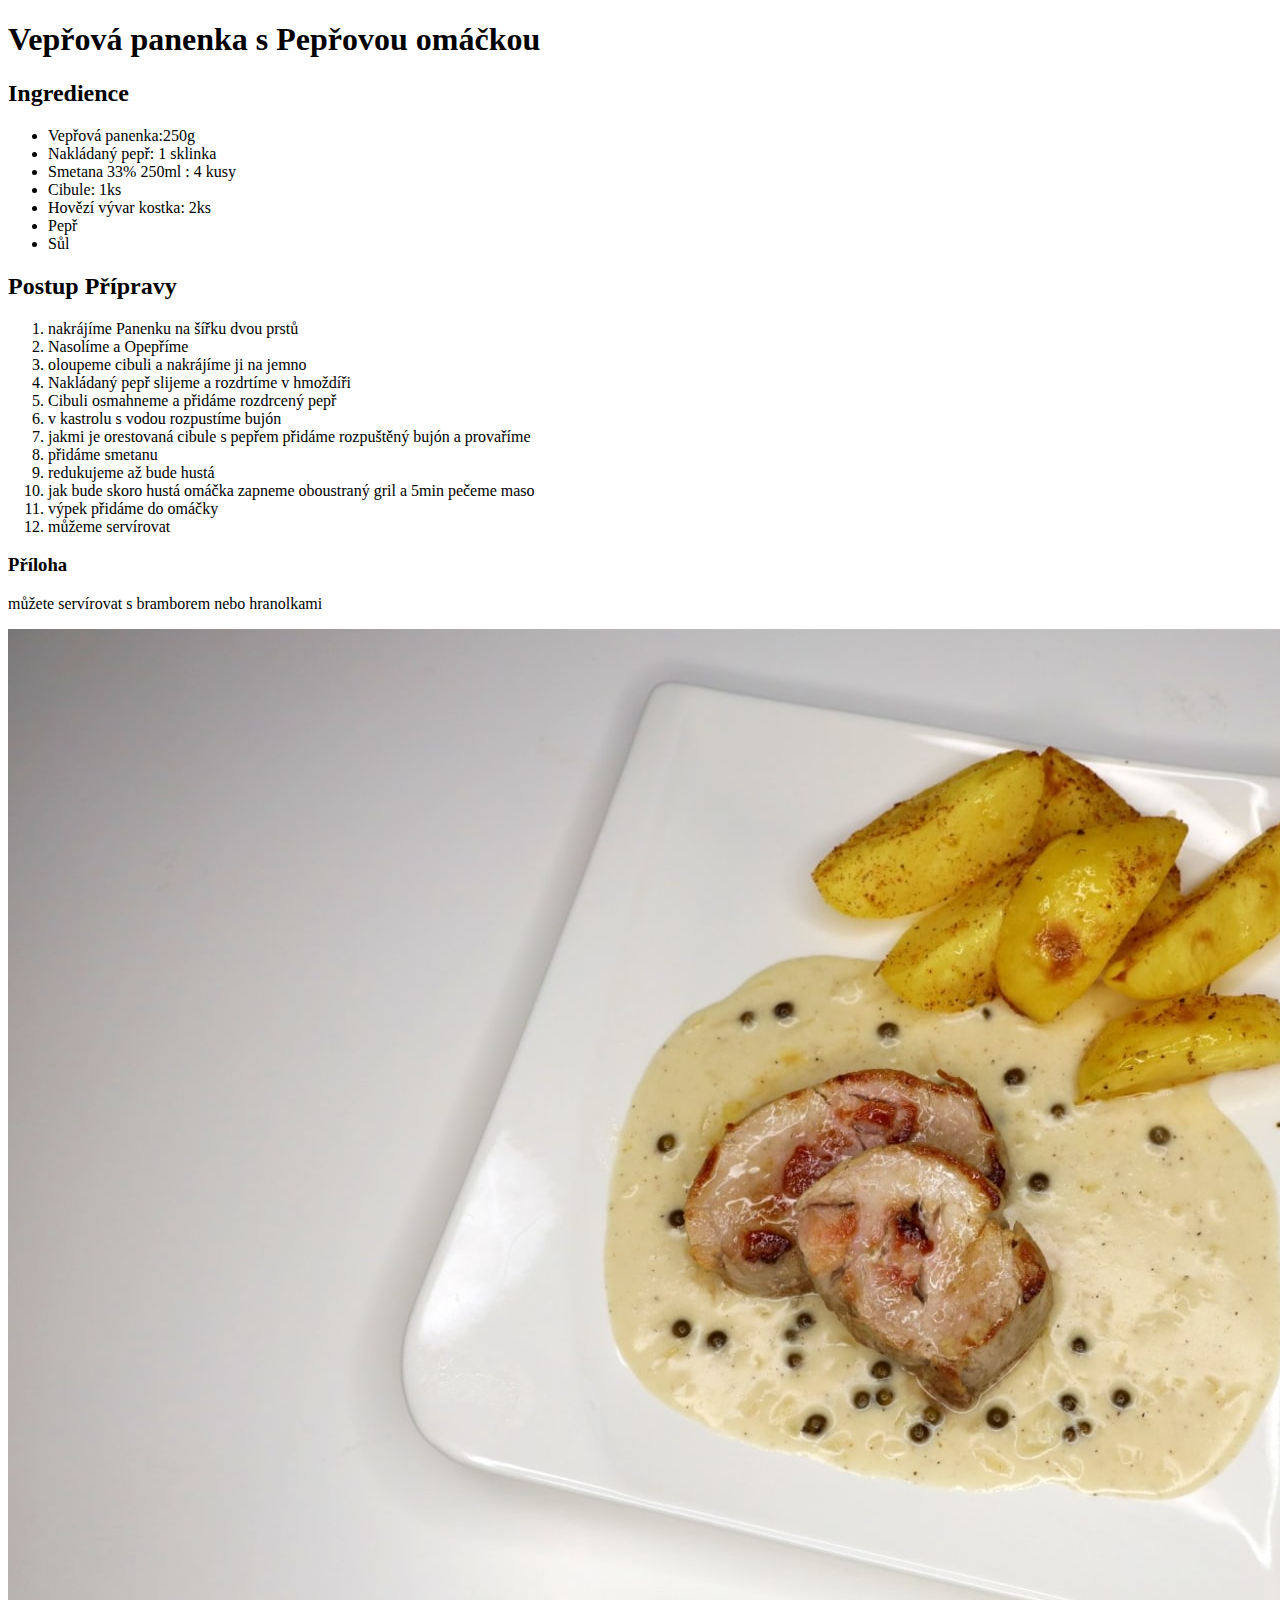
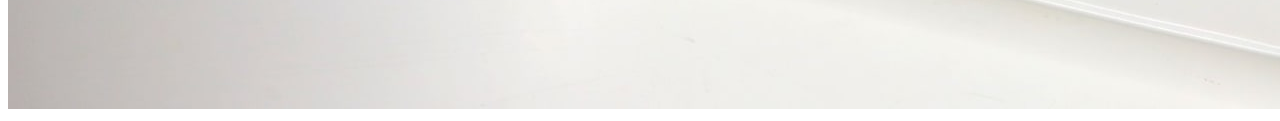
==== index.html @ ee954fdd "vepřová panenka" ====
<!DOCTYPE html>
<html lang="en">
    <head>
        <meta charset="UTF-8">
        <meta name="viewport" content="width=device-width, initial-scale=1.0">
        <title>DU-1</title>
    </head>
    <body>
    
        <h1>Vepřová panenka s Pepřovou omáčkou</h1> 

        <h2>Ingredience</h2>

        <ul>
            <li>Vepřová panenka:250g </li>
            <li>Nakládaný pepř: 1 sklinka</li>
            <li>Smetana 33% 250ml : 4 kusy </li>
            <li>Cibule: 1ks</li>
            <li>Hovězí vývar kostka: 2ks</li>
            <li>Pepř</li>
            <li>Sůl</li>
        </ul>
        <h2>Postup Přípravy</h2>
        <ol>
            <li>nakrájíme Panenku na šířku dvou prstů</li>
            <li>Nasolíme a Opepříme</li>
            <li>oloupeme cibuli a nakrájíme ji na jemno</li>
            <li>Nakládaný pepř slijeme a rozdrtíme v hmoždíři</li>
            <li>Cibuli osmahneme a přidáme rozdrcený pepř </li>
            <li>v kastrolu s vodou rozpustíme bujón</li>
            <li>jakmi je orestovaná cibule s pepřem přidáme rozpuštěný bujón a provaříme</li>
            <li>přidáme smetanu</li>
            <li>redukujeme až bude hustá</li>
            <li>jak bude skoro hustá omáčka zapneme oboustraný gril a 5min pečeme maso </li>
            <li>výpek přidáme do omáčky</li>
            <li>můžeme servírovat</li>
        </ol>
        <h3>Příloha</h3>
        <p>můžete servírovat s bramborem nebo hranolkami</p>
        <img src="vepřová panenka.jpg" alt="Vepřová panenka s Pepřovou omáčkou">
    </body>
</html>
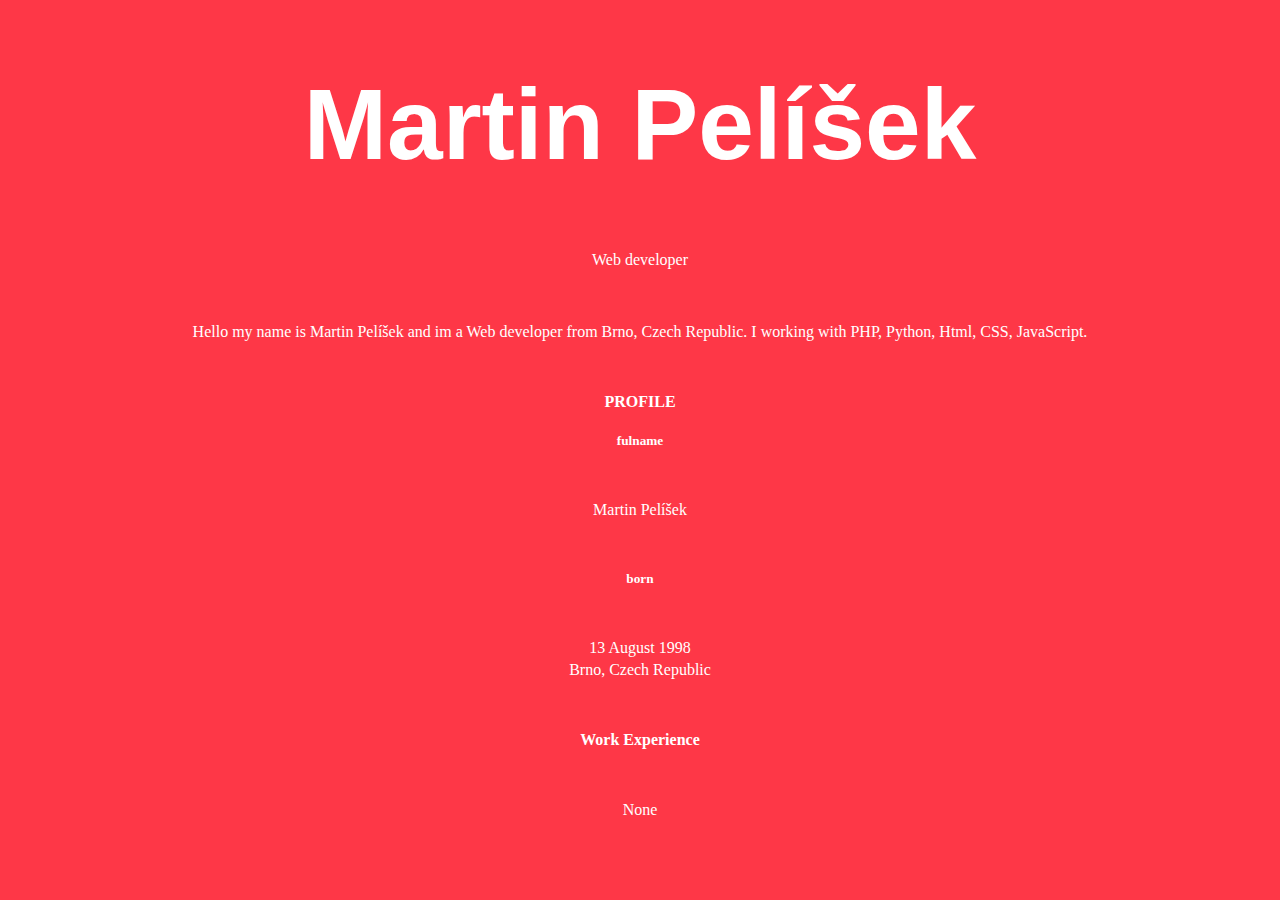
==== commit 4ff0f063: "fistr step" ====
--- a/index.html
+++ b/index.html
@@ -1,42 +1,29 @@
 <!DOCTYPE html>
 <html lang="en">
-    <head>
-        <meta charset="UTF-8">
-        <meta name="viewport" content="width=device-width, initial-scale=1.0">
-        <title>DU-1</title>
-    </head>
-    <body>
+<head>
+    <meta charset="UTF-8">
+    <meta name="viewport" content="width=device-width, initial-scale=1.0">
+    <link rel="stylesheet" href="main.css">
+    <title>Martin Pelíšek</title>
+</head>
+<body>
+    <h1>Martin Pelíšek</h1>
+    <p class="name">Web developer</p>
+
+    <p>Hello my name is Martin Pelíšek and im a Web developer from Brno, Czech Republic. I working with PHP, Python, Html, CSS, JavaScript.</p>
+
+    <h4>PROFILE</h4>
+        <h5>fulname</h5>
+        <p>Martin Pelíšek</p>
+        <h5>born</h5>
+        <p>13 August 1998 <br> Brno, Czech Republic</p>
     
-        <h1>Vepřová panenka s Pepřovou omáčkou</h1> 
+    <h4>Work Experience</h4>
+    <p>None</p> 
 
-        <h2>Ingredience</h2>
 
-        <ul>
-            <li>Vepřová panenka:250g </li>
-            <li>Nakládaný pepř: 1 sklinka</li>
-            <li>Smetana 33% 250ml : 4 kusy </li>
-            <li>Cibule: 1ks</li>
-            <li>Hovězí vývar kostka: 2ks</li>
-            <li>Pepř</li>
-            <li>Sůl</li>
-        </ul>
-        <h2>Postup Přípravy</h2>
-        <ol>
-            <li>nakrájíme Panenku na šířku dvou prstů</li>
-            <li>Nasolíme a Opepříme</li>
-            <li>oloupeme cibuli a nakrájíme ji na jemno</li>
-            <li>Nakládaný pepř slijeme a rozdrtíme v hmoždíři</li>
-            <li>Cibuli osmahneme a přidáme rozdrcený pepř </li>
-            <li>v kastrolu s vodou rozpustíme bujón</li>
-            <li>jakmi je orestovaná cibule s pepřem přidáme rozpuštěný bujón a provaříme</li>
-            <li>přidáme smetanu</li>
-            <li>redukujeme až bude hustá</li>
-            <li>jak bude skoro hustá omáčka zapneme oboustraný gril a 5min pečeme maso </li>
-            <li>výpek přidáme do omáčky</li>
-            <li>můžeme servírovat</li>
-        </ol>
-        <h3>Příloha</h3>
-        <p>můžete servírovat s bramborem nebo hranolkami</p>
-        <img src="vepřová panenka.jpg" alt="Vepřová panenka s Pepřovou omáčkou">
-    </body>
+
+
+    
+</body>
 </html>--- a/main.css
+++ b/main.css
@@ -0,0 +1,67 @@
+
+
+body{
+    color: #fff;
+    background: #FE3747;
+    text-align: center;
+    font-family: Georgia, 'Times New Roman', Times, serif;
+    -webkit-font-smoothing: antialiased; 
+}
+
+h1{
+    font-family: Arial, Helvetica, sans-serif;
+    font-size: 100px;
+    
+}
+h2{
+    display: none;
+}
+.main{
+    width: 50%;
+    margin: 50px auto;
+}
+
+p{
+    line-height: 22px;
+   margin: 50px auto;
+}
+
+a{
+    color: #FE3747;
+    background: #fff;
+    text-decoration: none;
+    padding: 2px 6px 3px 6px;
+    border-radius: 3px;
+    font-weight: bold;
+    display: inline-block ;
+
+}
+
+.hightlight{
+    color: #bada55;
+}
+
+a:hover{
+    background: #75c6c5;
+}
+
+.special{
+    background: #75c6c5;
+    color: #333;
+    width: 300px;
+    margin: 50px auto;
+    padding: 20px;
+    border: 14px solid #fff;
+    height: 75px;
+    overflow: scroll;
+    
+}
+
+strong{
+    display: block;
+}
+
+small{
+    font-weight: bold;
+    color: #bada55;
+}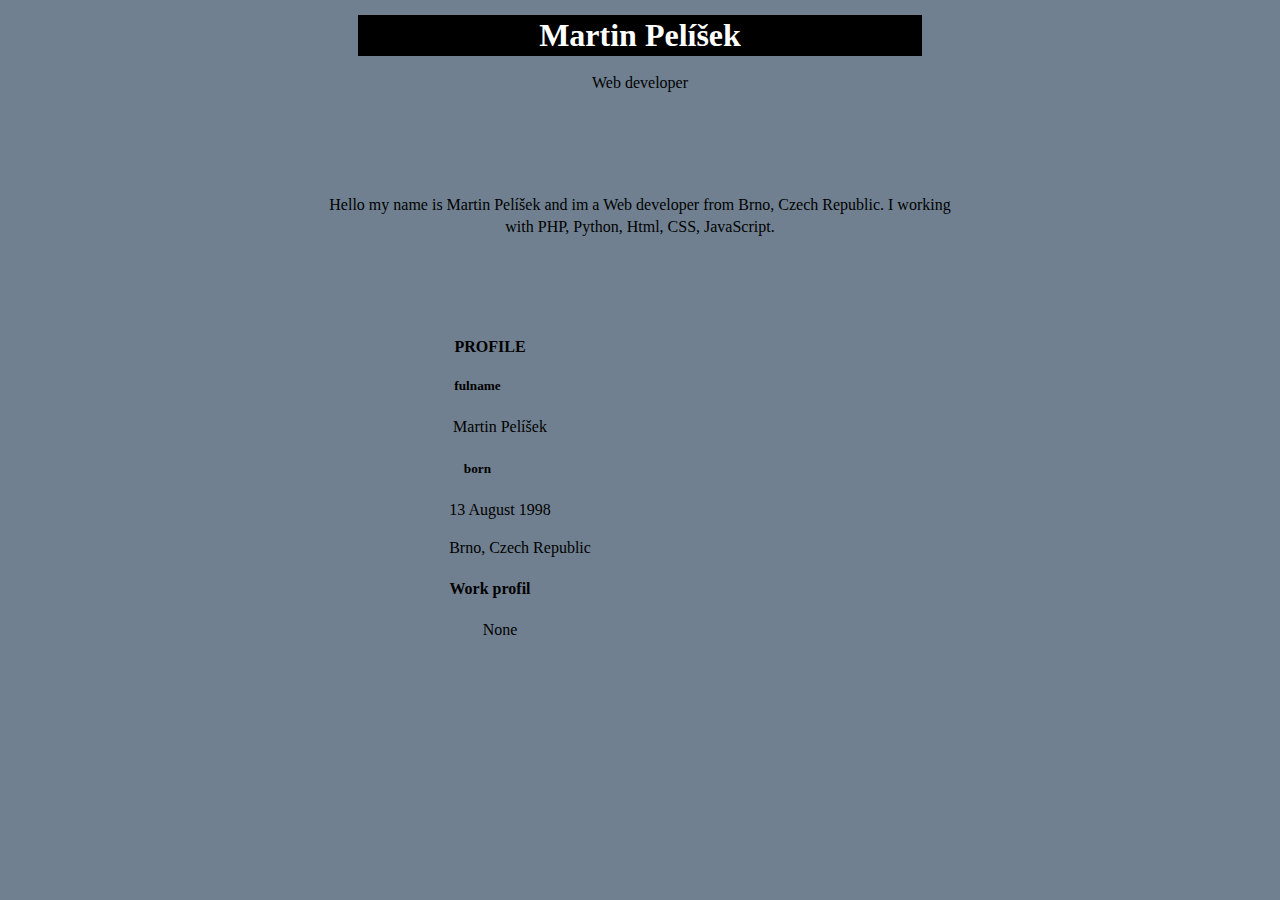
==== commit 915dc9a8: "CV" ====
--- a/index.html
+++ b/index.html
@@ -7,23 +7,22 @@
     <title>Martin Pelíšek</title>
 </head>
 <body>
-    <h1>Martin Pelíšek</h1>
-    <p class="name">Web developer</p>
-
-    <p>Hello my name is Martin Pelíšek and im a Web developer from Brno, Czech Republic. I working with PHP, Python, Html, CSS, JavaScript.</p>
-
-    <h4>PROFILE</h4>
-        <h5>fulname</h5>
-        <p>Martin Pelíšek</p>
-        <h5>born</h5>
-        <p>13 August 1998 <br> Brno, Czech Republic</p>
+    <div class="container">
+        <h1>Martin Pelíšek</h1>
+        <p class="name">Web developer</p>
+    </div>
     
-    <h4>Work Experience</h4>
-    <p>None</p> 
-
-
-
-
+    <p class="info">Hello my name is Martin Pelíšek and im a Web developer from Brno, Czech Republic. I working with PHP, Python, Html, CSS, JavaScript.</p>
+    <div class="profile">
+        <h4>PROFILE</h4>
+            <h5>fulname</h5>
+                <p class="data">Martin Pelíšek</p>
+            <h5>born</h5>
+                <p class="data">13 August 1998</p>
+                <p class="tea">Brno, Czech Republic</p>
+        <h4>Work profil </h4>
+            <p class="data">None</p>
+    </div> 
     
 </body>
 </html>--- a/main.css
+++ b/main.css
@@ -1,67 +1,46 @@
+body{
+    background: slategray;
+    text-align: center;
 
-
-body{
-    color: #fff;
-    background: #FE3747;
-    text-align: center;
-    font-family: Georgia, 'Times New Roman', Times, serif;
-    -webkit-font-smoothing: antialiased; 
-}
-
-h1{
-    font-family: Arial, Helvetica, sans-serif;
-    font-size: 100px;
-    
-}
-h2{
-    display: none;
-}
-.main{
-    width: 50%;
-    margin: 50px auto;
-}
-
-p{
-    line-height: 22px;
-   margin: 50px auto;
-}
-
-a{
-    color: #FE3747;
-    background: #fff;
-    text-decoration: none;
-    padding: 2px 6px 3px 6px;
-    border-radius: 3px;
-    font-weight: bold;
-    display: inline-block ;
-
-}
-
-.hightlight{
-    color: #bada55;
-}
-
-a:hover{
-    background: #75c6c5;
-}
-
-.special{
-    background: #75c6c5;
-    color: #333;
-    width: 300px;
-    margin: 50px auto;
-    padding: 20px;
-    border: 14px solid #fff;
-    height: 75px;
-    overflow: scroll;
     
 }
 
-strong{
-    display: block;
+.container {
+    position: relative;
+}
+  
+h1 {
+    color: white;
+    background: black;
+    position: relative;
+    z-index: 1;
+    margin: 15px 350px 5px 350px;
+   border: 2px  solid black;
+}
+  
+p {
+    position: center;
+    top: 100%; /* umístí odstavec přesně pod h1 */
+    line-height: 22px;
 }
 
-small{
-    font-weight: bold;
-    color: #bada55;
+.profile{
+    padding-top: -25px;
+    margin-left: -300px;
+}
+
+h5{
+    margin-left: -25px;
+}
+
+.data{
+    margin-left: 20px;
+}
+
+.tea{
+    margin-left: 60px;
+}
+
+.info{
+    margin: 100px 25%;
 }